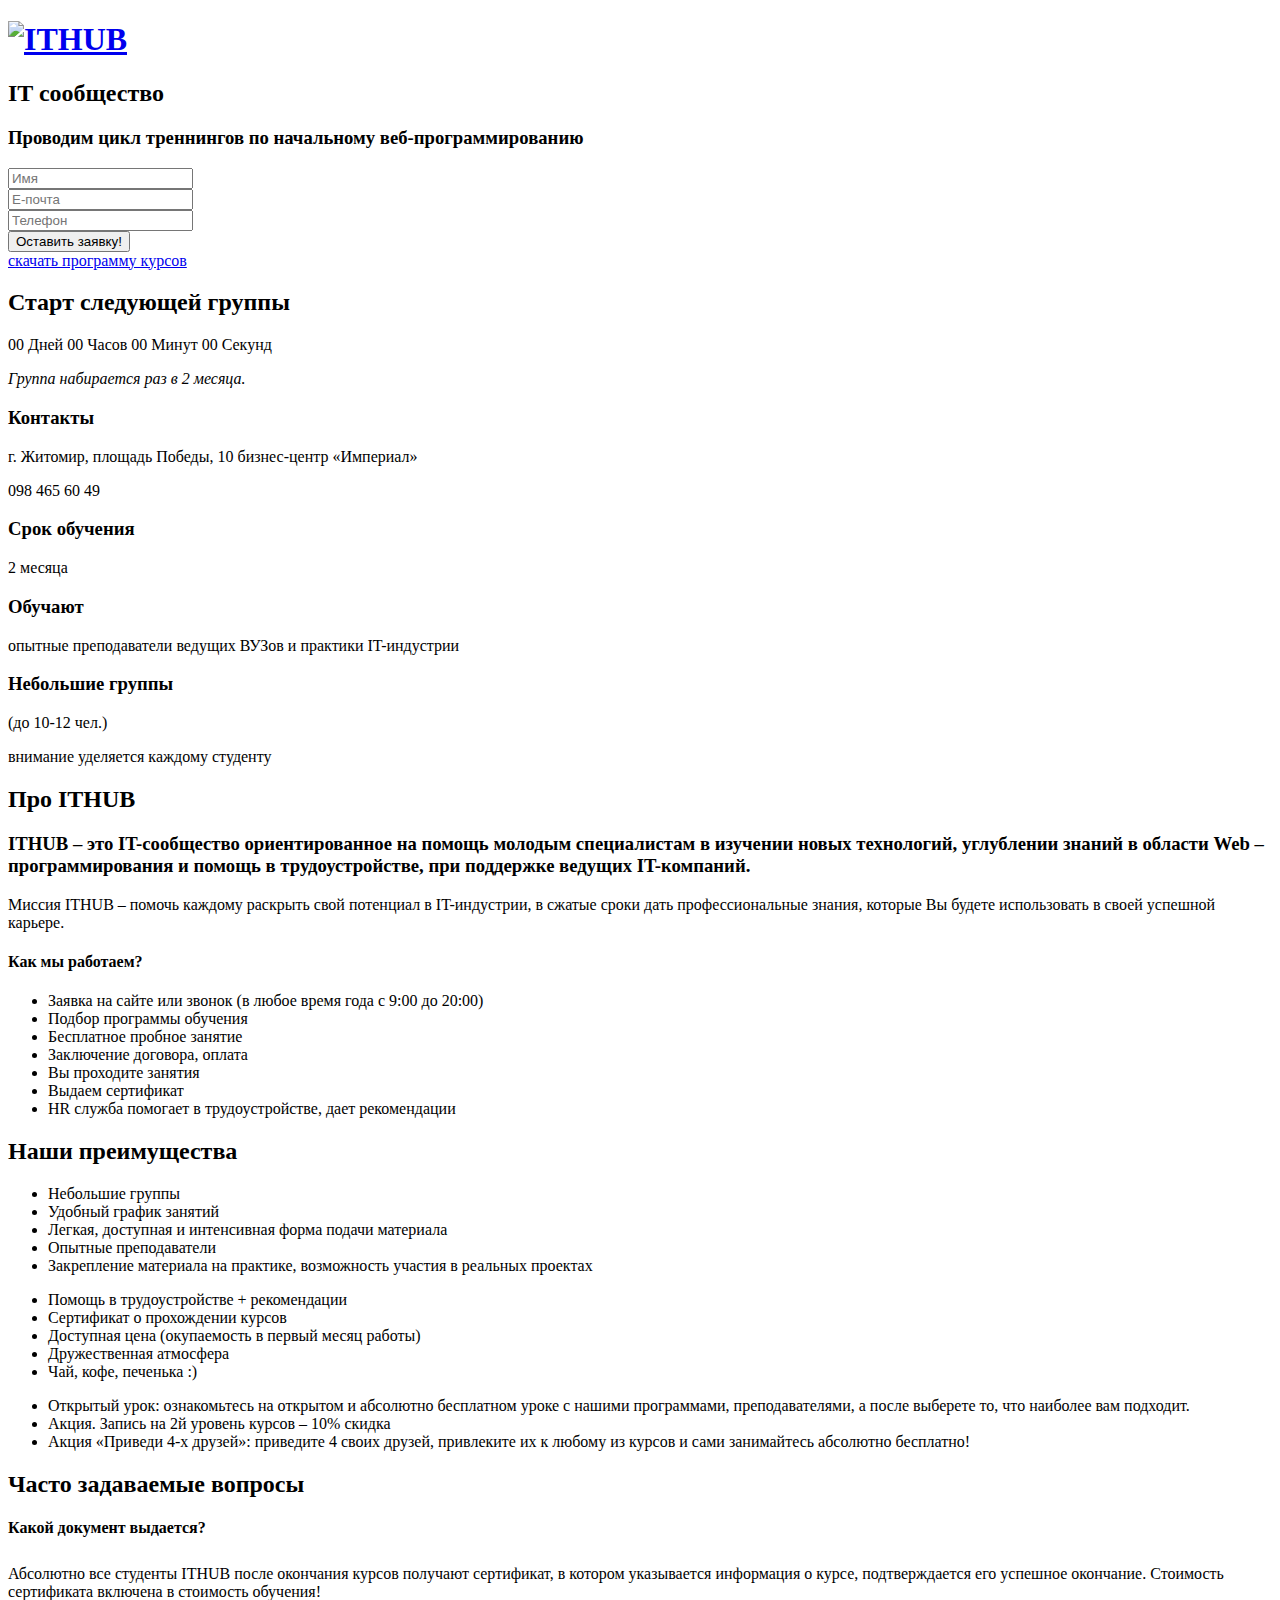
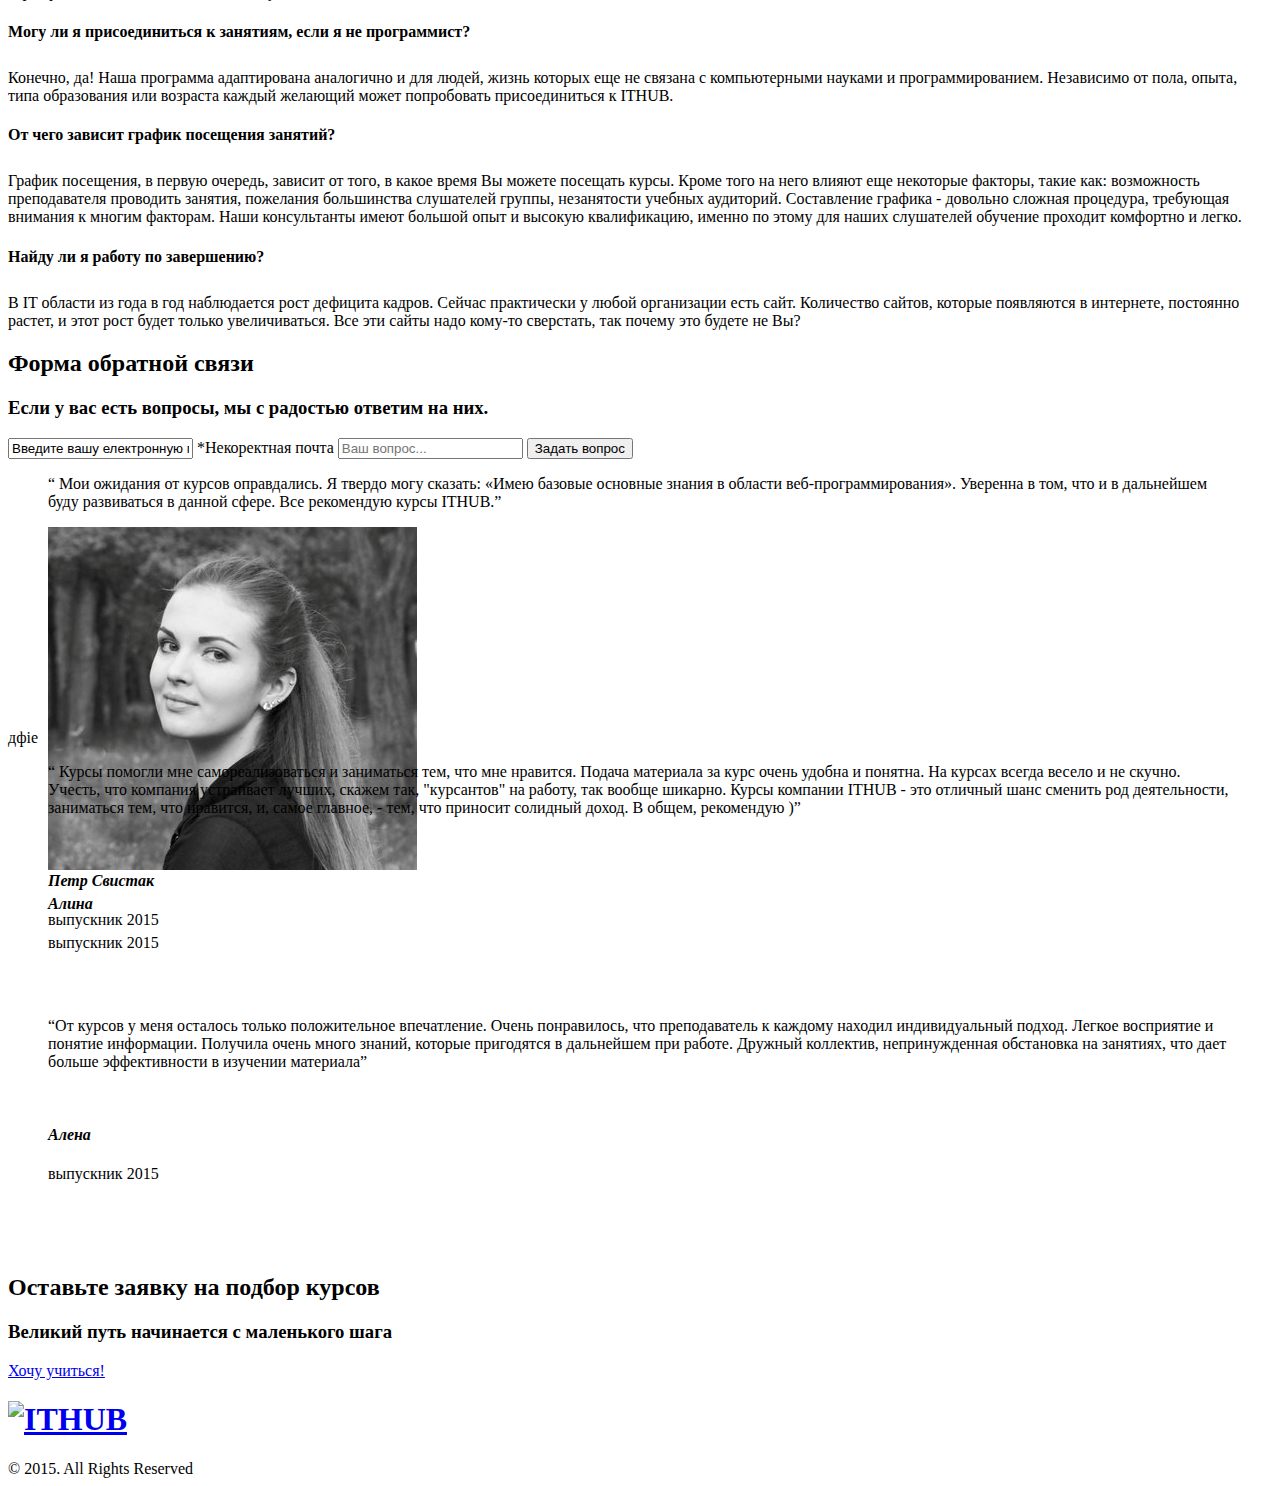
==== index.html @ c9bc4b42 "last commits" ====
<!DOCTYPE html>
<html lang="en" class=" desktop landscape">
    <head>
        <meta http-equiv="Content-Type" content="text/html; charset=UTF-8">
        <title>ITHUB - обучение</title>
        <meta charset="utf-8">
        <meta name="format-detection" content="telephone=no">
        <script type="text/javascript" async="" src="./js/ga.js"></script>
        <script async="" src="./js/cloudflare.min.js"></script>
        <script type="text/javascript">
//            <![CDATA[
try{if (!window.CloudFlare) {var CloudFlare=[{verbose:0,p:0,byc:0,owlid:"cf",bag2:1,mirage2:0,oracle:0,paths:{cloudflare:"/cdn-cgi/nexp/dok3v=1613a3a185/"},atok:"493f2786c7420dacbce2e116d4cfeb8b",petok:"fbe2e1261313919118ad074c9ed2ae04720bd053-1435912687-86400",zone:"template-help.com",rocket:"0",apps:{"abetterbrowser":{"ie":"7"},"ga_key":{"ua":"UA-7078796-5","ga_bs":"2"}}}];!function(a,b){a=document.createElement("script"),b=document.getElementsByTagName("script")[0],a.async=!0,a.src="//ajax.cloudflare.com/cdn-cgi/nexp/dok3v=7e13c32551/cloudflare.min.js",b.parentNode.insertBefore(a,b)}()}}catch(e){};
//]]>
        </script>
        <link rel="shortcut icon" href="imgs/favicon.ico"/>

        <link rel="stylesheet" href='css/grid.css'>
        <link rel="stylesheet" href='css/style.css'>
        <link rel="stylesheet" href='css/booking.css'>


        <script src="./js/jquery.js"></script>
        <style type="text/css">.cf-hidden { display: none; } .cf-invisible { visibility: hidden; }</style>
        <script src="./js/jquery-migrate-1.2.1.js"></script>
        <!--[if lt IE 9]>
            <html class="lt-ie9">
                <div style=' clear: both; text-align:center; position: relative;'>
                    <a href="http://windows.microsoft.com/en-US/internet-explorer/..">
                        <img src="images/ie8-panel/warning_bar_0000_us.jpg" border="0" height="42" width="820"
alt="You are using an outdated browser. For a faster, safer browsing experience, upgrade for free today."/>
                    </a>
                </div>
                <script src="js/html5shiv.js"></script>
                <![endif]-->
        <script src="./js/device.min.js"></script>
        <script type="text/javascript">
/*
        <![CDATA[ */
var _gaq = _gaq || [];
_gaq.push(['_setAccount', 'UA-7078796-5']);
_gaq.push(['_trackPageview']);

(function() {
var ga = document.createElement('script'); ga.type = 'text/javascript'; ga.async = true;
ga.src = ('https:' == document.location.protocol ? 'https://ssl' : 'http://www') + '.google-analytics.com/ga.js';
var s = document.getElementsByTagName('script')[0]; s.parentNode.insertBefore(ga, s);
})();

(function(b){(function(a){"__CF"in b&&"DJS"in b.__CF?b.__CF.DJS.push(a):"addEventListener"in b?b.addEventListener("load",a,!1):b.attachEvent("onload",a)})(function(){"FB"in b&&"Event"in FB&&"subscribe"in FB.Event&&(FB.Event.subscribe("edge.create",function(a){_gaq.push(["_trackSocial","facebook","like",a])}),FB.Event.subscribe("edge.remove",function(a){_gaq.push(["_trackSocial","facebook","unlike",a])}),FB.Event.subscribe("message.send",function(a){_gaq.push(["_trackSocial","facebook","send",a])}));"twttr"in b&&"events"in twttr&&"bind"in twttr.events&&twttr.events.bind("tweet",function(a){if(a){var b;if(a.target&&a.target.nodeName=="IFRAME")a:{if(a=a.target.src){a=a.split("#")[0].match(/[^?=&]+=([^&]*)?/g);b=0;for(var c;c=a[b];++b)if(c.indexOf("url")===0){b=unescape(c.split("=")[1]);break a}}b=void 0}_gaq.push(["_trackSocial","twitter","tweet",b])}})})})(window);
/* ]]> */

</script>






</head>
<body style="">

<script type="text/javascript">
    $(function() {
        $("#phone").mask("+38 (099)999-99-99");
    });
</script>
<div class="page">
    <header>
        <div class="container vide_content">
            <div class="brand">
                <h1 class="brand_name">
                <!-- vadim -->
            	    <a href="#"><img src="/imgs/logo.png" alt="ITHUB"></a>
                </h1>
                <!-- <p class="brand_slogan">Landing Page</p> -->
            </div>
            <h2>IT сообщество</h2>
            <h3>Проводим цикл треннингов по начальному веб-программированию</h3>

            <div class="row">
                <div class="grid_4 preffix_8 bg-image1">
                    <form id="bookingForm" class="booking-form" method="post">
                        <div class="controlHolder">
                            <div class="tmInput">
                                <input name="name" placeholder="Имя"  type="text" id="name" required="required">
                            </div>
                        </div>
                        <div class="controlHolder">
                            <div class="tmInput">
                                <input name="email" placeholder="Е-почта" type="email" id="email" required="required">
                            </div>
                        </div>
                        <div class="controlHolder">
                            <div class="tmInput">
                                <input name="phone" placeholder="Телефон" type="tel" id="phone" required="required">
                            </div>
                        </div>
                        <div class="booking-form_controls">
                            <button type="submit">Оставить заявку!</button>
                        </div>
                        <div class="success-message" style="display: none">Сообщение было успешно отправленно!</div>
                    </form>
                </div>
            </div>
        </div>
    </header>

    <main>
      <div class="fixed-download">
        <a href="files/programmaITHUB.pdf" download>скачать программу курсов</a>
      </div>
        <section class="well bg-primary">
            <div class="container center  center">
                <h2>Старт следующей группы</h2>
                <!--ЕСЛИ НУЖНО ИЗМЕНИТЬ ВРЕМЯ ЛЕЗЕМ В script.js в самом низу есть плагин и его вызов-->
                <div class="countdown secondary is-countdown">
                    <span class="countdown-row countdown-show4">
                        <span class="countdown-section">
                            <span class="days countdown-amount">00</span>
                            <span class="timeRefDays countdown-period">Дней</span>
                        </span>
                        <span class="countdown-section">
                            <span class="hours countdown-amount">00</span>
                            <span class="timeRefHours countdown-period">Часов</span>
                        </span>
                        <span class="countdown-section">
                            <span class="minutes countdown-amount">00</span>
                            <span class="timeRefMinutes countdown-period">Минут</span>
                        </span>
                        <span class="countdown-section">
                            <span class="seconds countdown-amount">00</span>
                            <span class="timeRefSeconds countdown-period">Секунд</span>
                        </span>
                    </span>
                </div>
                <!--ЕСЛИ НУЖНО ИЗМЕНИТЬ ВРЕМЯ ЛЕЗЕМ В script.js в самом низу есть плагин и его вызов-->
                <p>
                    <em>Группа набирается раз в 2 месяца.</em>
                </p>
            </div>
        </section>
        <section class="well2">
            <div class="container center">
                <div class="row">
                    <div class="grid_3">
                        <div class="flaticon-map103"></div>
                        <h3>Контакты</h3>
                        <p>г. Житомир, площадь Победы, 10 бизнес-центр «Империал»</p>
                        <p>098 465 60 49</p>
                    </div>
                    <div class="grid_3">
                        <div class="flaticon-connection21"></div>
                        <h3>Срок обучения</h3>
                        <p>2 месяца</p>
                    </div>
                    <div class="grid_3">
                        <div class="flaticon-voice32"></div>
                        <h3>Обучают</h3>
                        <p>опытные преподаватели ведущих ВУЗов и практики IT-индустрии</p>
                    </div>
                    <div class="grid_3">
                        <div class="flaticon-users25"></div>
                        <h3>Небольшие группы</h3>
                        <p>(до 10-12 чел.)</p>
                        <p>внимание уделяется каждому студенту</p>
                    </div>
                </div>
            </div>
        </section>
        <section class="bg-darken">
            <div class="container well well__ins1 bg-image2">
                <h2 class="center">Про ITHUB</h2>
                <div class="row">
                    <div class="grid_6 preffix_6">
                        <h3 class="primary wow fadeInRight animated" data-wow-delay="0.2s" style="visibility: visible; animation-delay: 0.2s; -webkit-animation-delay: 0.2s; animation-name: fadeInRight; -webkit-animation-name: fadeInRight;">
                            ITHUB – это IT-сообщество ориентированное  на помощь молодым специалистам в изучении новых технологий, углублении знаний в области Web –программирования и помощь в трудоустройстве, при поддержке ведущих IT-компаний.
                        </h3>
                        <p class="wow fadeInRight animated" data-wow-delay="0.4s" style="visibility: visible; animation-delay: 0.4s; -webkit-animation-delay: 0.4s; animation-name: fadeInRight; -webkit-animation-name: fadeInRight;">
Миссия ITHUB – помочь каждому раскрыть свой потенциал в  IT-индустрии, в сжатые сроки дать профессиональные знания, которые Вы будете использовать в своей успешной карьере.                      </p>
                        <h4 class="primary wow fadeInRight animated" data-wow-delay="0.6s" style="visibility: visible; animation-delay: 0.6s; -webkit-animation-delay: 0.6s; animation-name: fadeInRight; -webkit-animation-name: fadeInRight;">Как мы работаем?</h4>
                        <ul class="wow fadeInRight animated" data-wow-delay="0.6s" style="visibility: visible; animation-delay: 0.6s; -webkit-animation-delay: 0.6s; animation-name: fadeInRight; -webkit-animation-name: fadeInRight;">
                            <li>Заявка на сайте или звонок (в любое время года с 9:00 до 20:00)</li>
                            <li>Подбор программы обучения</li>
                            <li>Бесплатное пробное занятие</li>
                            <li>Заключение договора, оплата</li>
                            <li>Вы проходите занятия</li>
                            <li>Выдаем сертификат</li>
                            <li>HR служба помогает в трудоустройстве, дает рекомендации</li>
                        </ul>
                    </div>
                </div>
            </div>
        </section>
        <section class="well3">
            <div class="container">
                <h2 class="center">Наши преимущества</h2>
                <div class="row">
                    <div class="grid_4">
                        <ul class="marked-list">
                            <li>Небольшие группы</li>
                            <li>Удобный график занятий</li>
                            <li>Легкая, доступная и интенсивная форма подачи материала</li>
                            <li>Опытные преподаватели</li>
                            <li>Закрепление материала на практике, возможность участия в реальных проектах</li>

                        </ul>
                    </div>
                    <div class="grid_4">
                        <ul class="marked-list">
                            <li>Помощь в трудоустройстве + рекомендации</li>
                            <li>Сертификат о прохождении курсов</li>
                            <li>Доступная цена (окупаемость в первый месяц работы)</li>
                            <li>Дружественная атмосфера</li>
                            <li>Чай, кофе, печенька :)</li>
                        </ul>
                    </div>
                    <div class="grid_4">
                        <ul class="marked-list">
                            <li>Открытый урок: ознакомьтесь на открытом и абсолютно бесплатном уроке с нашими программами, преподавателями, а после выберете то, что наиболее вам подходит.</li>
                            <li>Акция. Запись на 2й уровень курсов – 10% скидка</li>
                            <li>Акция «Приведи 4-х друзей»: приведите 4 своих друзей, привлеките их к любому из курсов и сами занимайтесь абсолютно бесплатно!</li>
                        </ul>
                    </div>
                </div>
            </div>
        </section>
        <section class="well2 well2__ins1">
            <div class="container">
                <h2 class="center">Часто задаваемые вопросы</h2>
                <div class="row">
                    <div class="grid_6">
                        <div class="box">
                            <div class="box_aside">
                                <div class="flaticon-help19"></div>
                            </div>
                            <div class="box_cnt">
                                <h4 data-equal-group="2" style="height: 25px;">
                                    <div class="box_inner">Какой документ выдается?</div>
                                </h4>
                                <p>Абсолютно все студенты ITHUB после окончания курсов получают сертификат, в котором указывается информация о курсе, подтверждается его успешное окончание. Стоимость сертификата включена в стоимость обучения!</p>
                            </div>
                        </div>
                    </div>
                    <div class="grid_6">
                        <div class="box">
                            <div class="box_aside">
                                <div class="flaticon-help19"></div>
                            </div>
                            <div class="box_cnt">
                                <h4 data-equal-group="2" style="height: 25px;">
                                    <div class="box_inner">Могу ли я присоединиться к занятиям, если я не программист? </div>
                                </h4>
                                <p>Конечно, да! Наша программа адаптирована аналогично и для людей, жизнь которых еще не связана с компьютерными науками и программированием. Независимо от пола, опыта, типа образования или возраста каждый желающий может попробовать присоединиться к ITHUB.</p>
                            </div>
                        </div>
                    </div>
                </div>
                <div class="row">
                    <div class="grid_6">
                        <div class="box">
                            <div class="box_aside">
                                <div class="flaticon-help19"></div>
                            </div>
                            <div class="box_cnt">
                                <h4 data-equal-group="2" style="height: 25px;">
                                    <div class="box_inner">От чего зависит график посещения занятий?</div>
                                </h4>
                                <p>График посещения, в первую очередь, зависит от того, в какое время Вы можете посещать курсы. Кроме того на него влияют еще некоторые факторы, такие как: возможность преподавателя проводить занятия, пожелания большинства слушателей группы, незанятости учебных аудиторий. Составление графика - довольно сложная процедура, требующая внимания к многим факторам. Наши консультанты имеют большой опыт и высокую квалификацию, именно по этому для наших слушателей обучение проходит комфортно и легко.</p>
                            </div>
                        </div>
                    </div>
                    <div class="grid_6">
                        <div class="box">
                            <div class="box_aside">
                                <div class="flaticon-help19"></div>
                            </div>
                            <div class="box_cnt">
                                <h4 data-equal-group="2" style="height: 25px;">
                                    <div class="box_inner">Найду ли я работу по завершению? </div>
                                </h4>
                                <p>В IT области из года в год наблюдается рост дефицита кадров. Сейчас  практически у любой организации есть  сайт. Количество сайтов, которые появляются в интернете, постоянно растет, и этот рост будет только увеличиваться. Все эти сайты надо кому-то сверстать, так почему это будете не Вы?</p>
                            </div>
                        </div>
                    </div>
                </div>
            </div>
            <section class="parallax parallax1" style="background-position: 50% -172px;">
                <div class="container center">
                    <h2 class="primary">Форма обратной связи</h2>
                    <h3>Если у вас есть вопросы, мы с радостью ответим на них.</h3>
                    <form id="subscribe-form" class="subscribe-form" method="POST">
                        <label class="email">
                            <input type="email" name='email' required="required" value="Введите вашу електронную почту">
                            <span class="error">*Некоректная почта</span>
                            <span class="success" style="display: none;">Ваш вопрос был успешно выслан!</span>
                        </label>
                        <input placeholder="Ваш вопрос..." name="message" id="message" required="required" ></input>
                        <button class='btn2' type="submit">Задать вопрос</button>
                        <!--<a class="btn2" data-type="submit" href="http://livedemo00.template-help.com/landing_53645/#">Задать вопрос</a>-->
                    </form>
                </div>
            </section>
            <div class="container">
                <div class="row">
                    <div class="grid_4">
                        <blockquote data-equal-group="1" style="height: 238px;">
                            <div class="box_inner">
                                <p>
                                    <q> Мои ожидания от курсов оправдались. Я твердо могу сказать: «Имею базовые основные знания в области веб-программирования». Уверенна в том, что и в дальнейшем буду развиваться в данной сфере. Все рекомендую курсы ITHUB.</q>
                                </p>
                                <div class="box">
                                    <div class="box_aside">
                                        <img src="./imgs/ask3.png" alt="">
                                    </div>
                                    <div class="box_cnt">
                                        <h4>
                                            <cite>Алина</cite>
                                        </h4>
                                        <p>выпускник 2015</p>
                                    </div>
                                </div>
                            </div>
                        </blockquote>дфіе
                    </div>
                    <div class="grid_4">
                        <blockquote data-equal-group="1" style="height: 238px;">
                            <div class="box_inner">
                                <p>
                                    <q> Курсы помогли мне самореализоваться и заниматься тем, что мне нравится. Подача материала за курс очень удобна и понятна. На курсах всегда весело и не скучно. Учесть, что компания устраивает лучших, скажем так, "курсантов" на работу, так вообще шикарно. Курсы компании ITHUB - это отличный шанс сменить род деятельности, заниматься тем, что нравится, и, самое главное, - тем, что приносит солидный доход. В общем, рекомендую )</q>
                                </p>
                                <div class="box">
                                    <div class="box_aside">
                                        <img src="./imgs/ask2.png" alt="">
                                    </div>
                                    <div class="box_cnt">
                                        <h4>
                                            <cite>Петр Свистак</cite>
                                        </h4>
                                        <p>выпускник 2015</p>
                                    </div>
                                </div>
                            </div>
                        </blockquote>
                    </div>
                    <div class="grid_4">
                        <blockquote data-equal-group="1" style="height: 238px;">
                            <div class="box_inner">
                                <p>
                                    <q>От курсов у меня осталось только положительное впечатление. Очень понравилось, что преподаватель к каждому находил индивидуальный подход. Легкое восприятие и понятие информации. Получила очень много знаний, которые пригодятся в дальнейшем при работе. Дружный коллектив, непринужденная обстановка на занятиях, что дает больше эффективности в изучении материала</q>
                                </p>
                                <div class="box">
                                    <div class="box_aside">
                                        <img src="./imgs/ask1.png" alt="">
                                    </div>
                                    <div class="box_cnt">
                                        <h4>
                                            <cite>Алена</cite>
                                        </h4>
                                        <p>выпускник 2015</p>
                                    </div>
                                </div>
                            </div>
                        </blockquote>
                    </div>
                </div>
            </div>
        </section>
    </main>
    <footer>
        <div class="container wow fadeInUp animated" data-wow-delay="0.2s" style="visibility: visible; animation-delay: 0.2s; -webkit-animation-delay: 0.2s; animation-name: fadeInUp; -webkit-animation-name: fadeInUp;">
            <h2>Оставьте заявку на подбор курсов</h2>
            <h3 class="primary">Великий путь начинается с маленького шага</h3>
            <a class="btn" id="wantLearn" href="#bookingForm">Хочу учиться!</a>
        </div>
        <div class="container">
            <div class="brand">
                <h1 class="brand_name">
                    <a href="#"><img src="./imgs/logo.png" alt="ITHUB"></a>
                </h1>
            </div>
            <div class="copyright">©
                <span id="copyright-year">2015</span>. All Rights Reserved
                                    </div>
        </div>
    </footer>
</div>

<script type="text/javascript" src="./js/sForm.js"></script>

<script type="text/javascript" src="./js/script.js"></script>
<script type="text/javascript" src="./js/wow.js"></script>

<script type="text/javascript">/* CloudFlare analytics upgrade */</script>

<script src="./js/digitalBush-jquery.maskedinput/dist/jquery.maskedinput.min.js" type="text/javascript"></script>
                        </body>
                    </html>
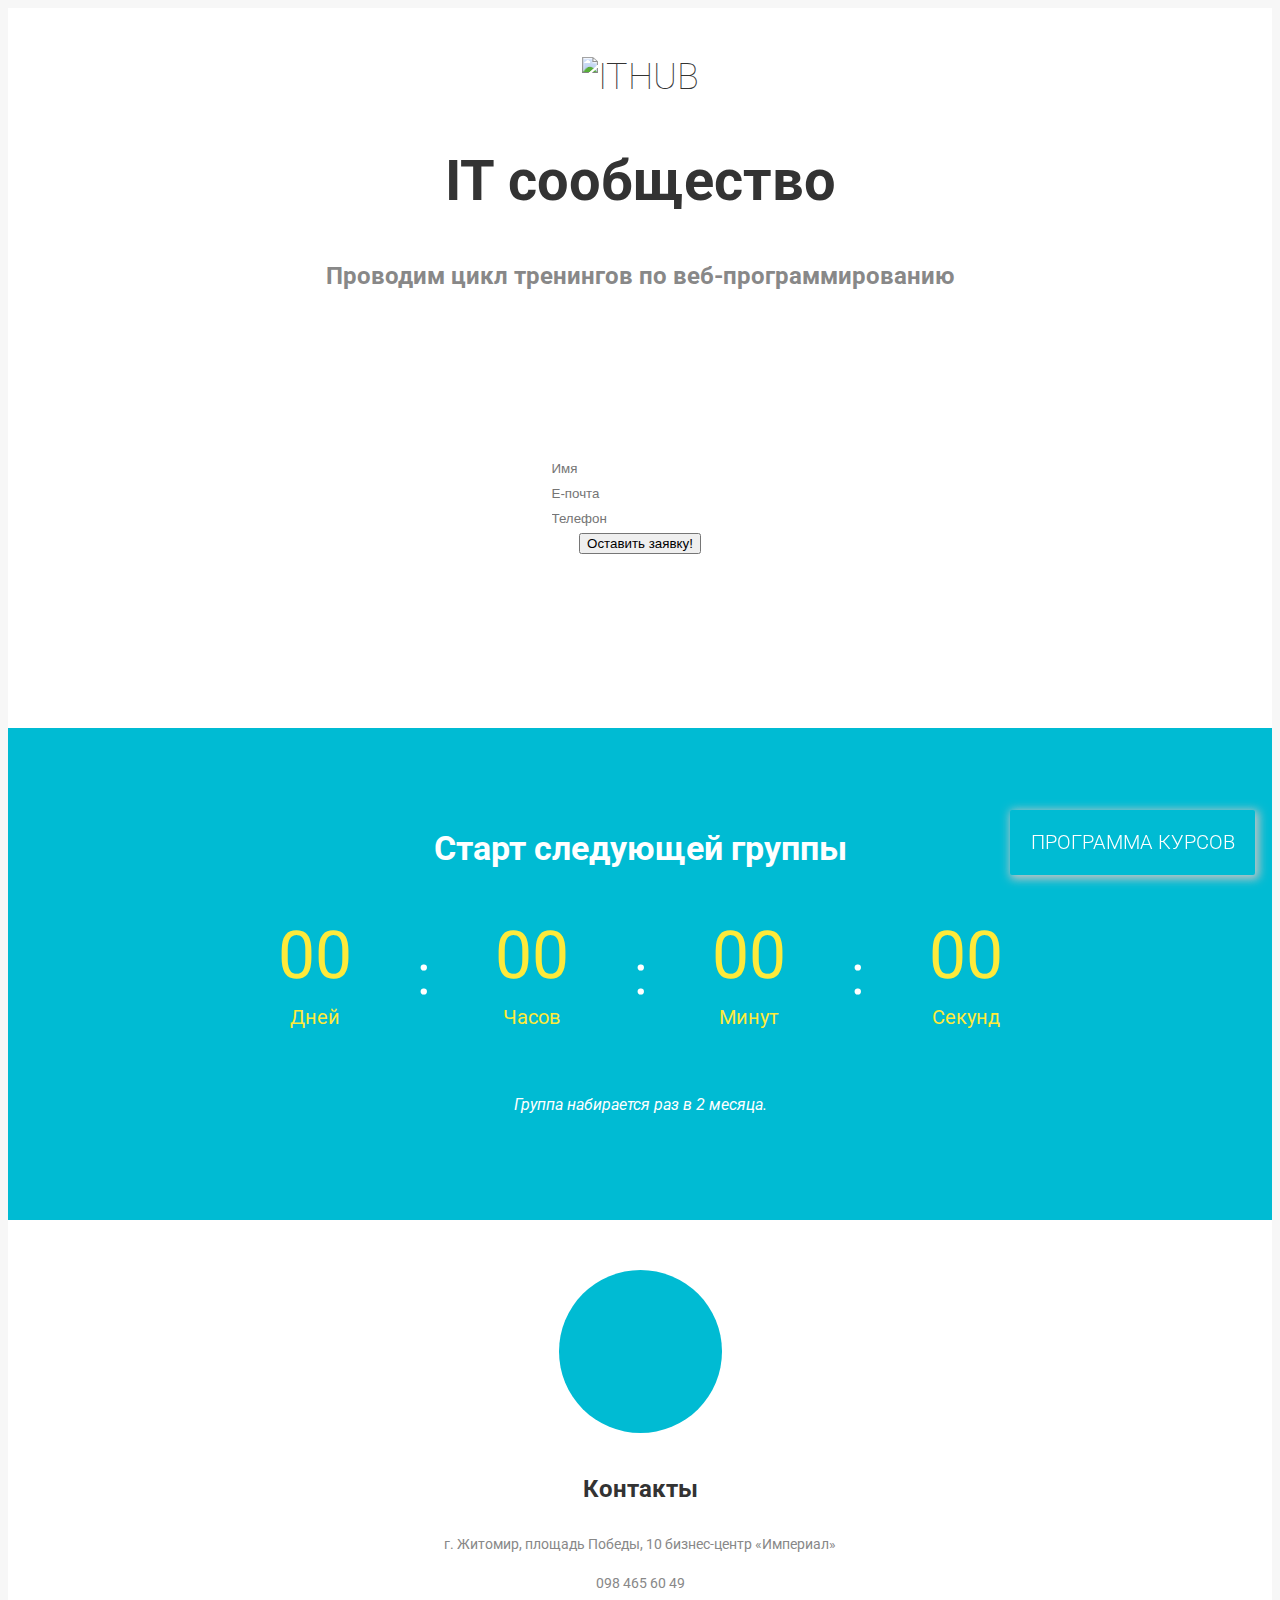
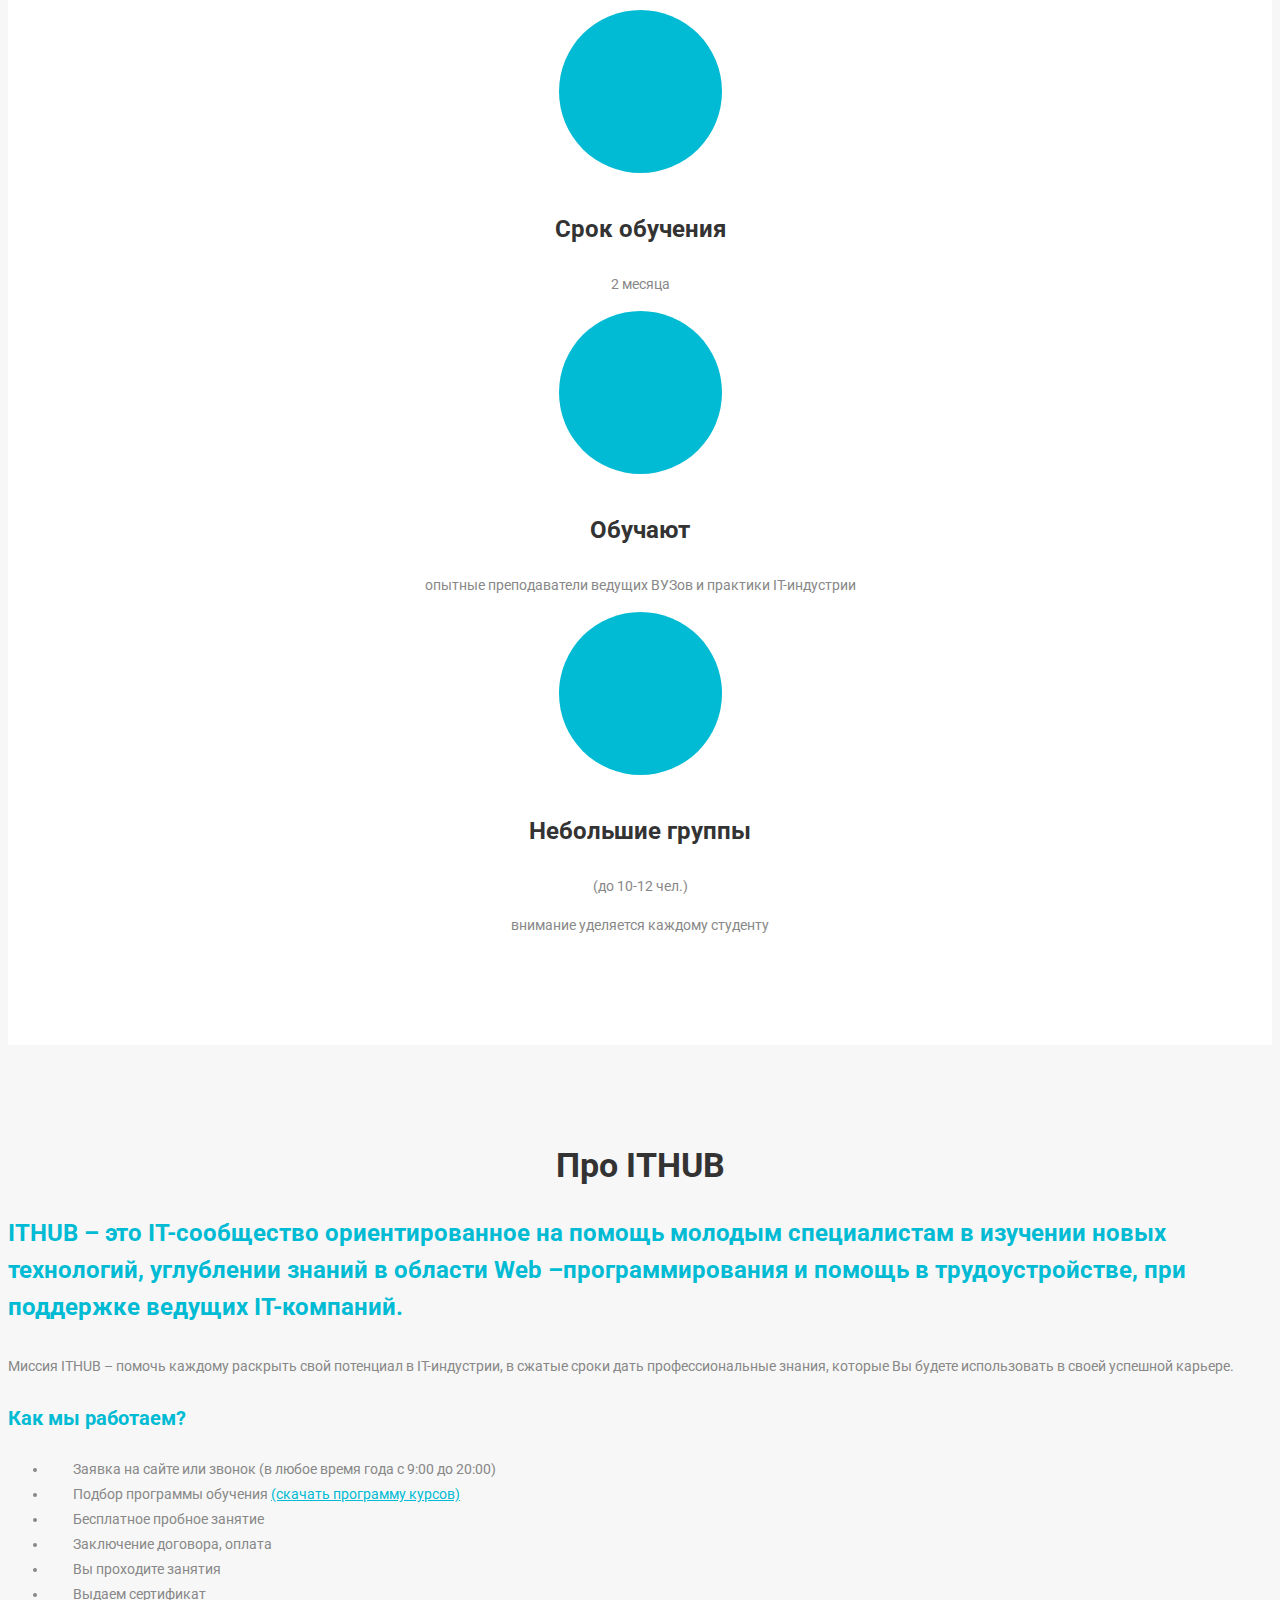
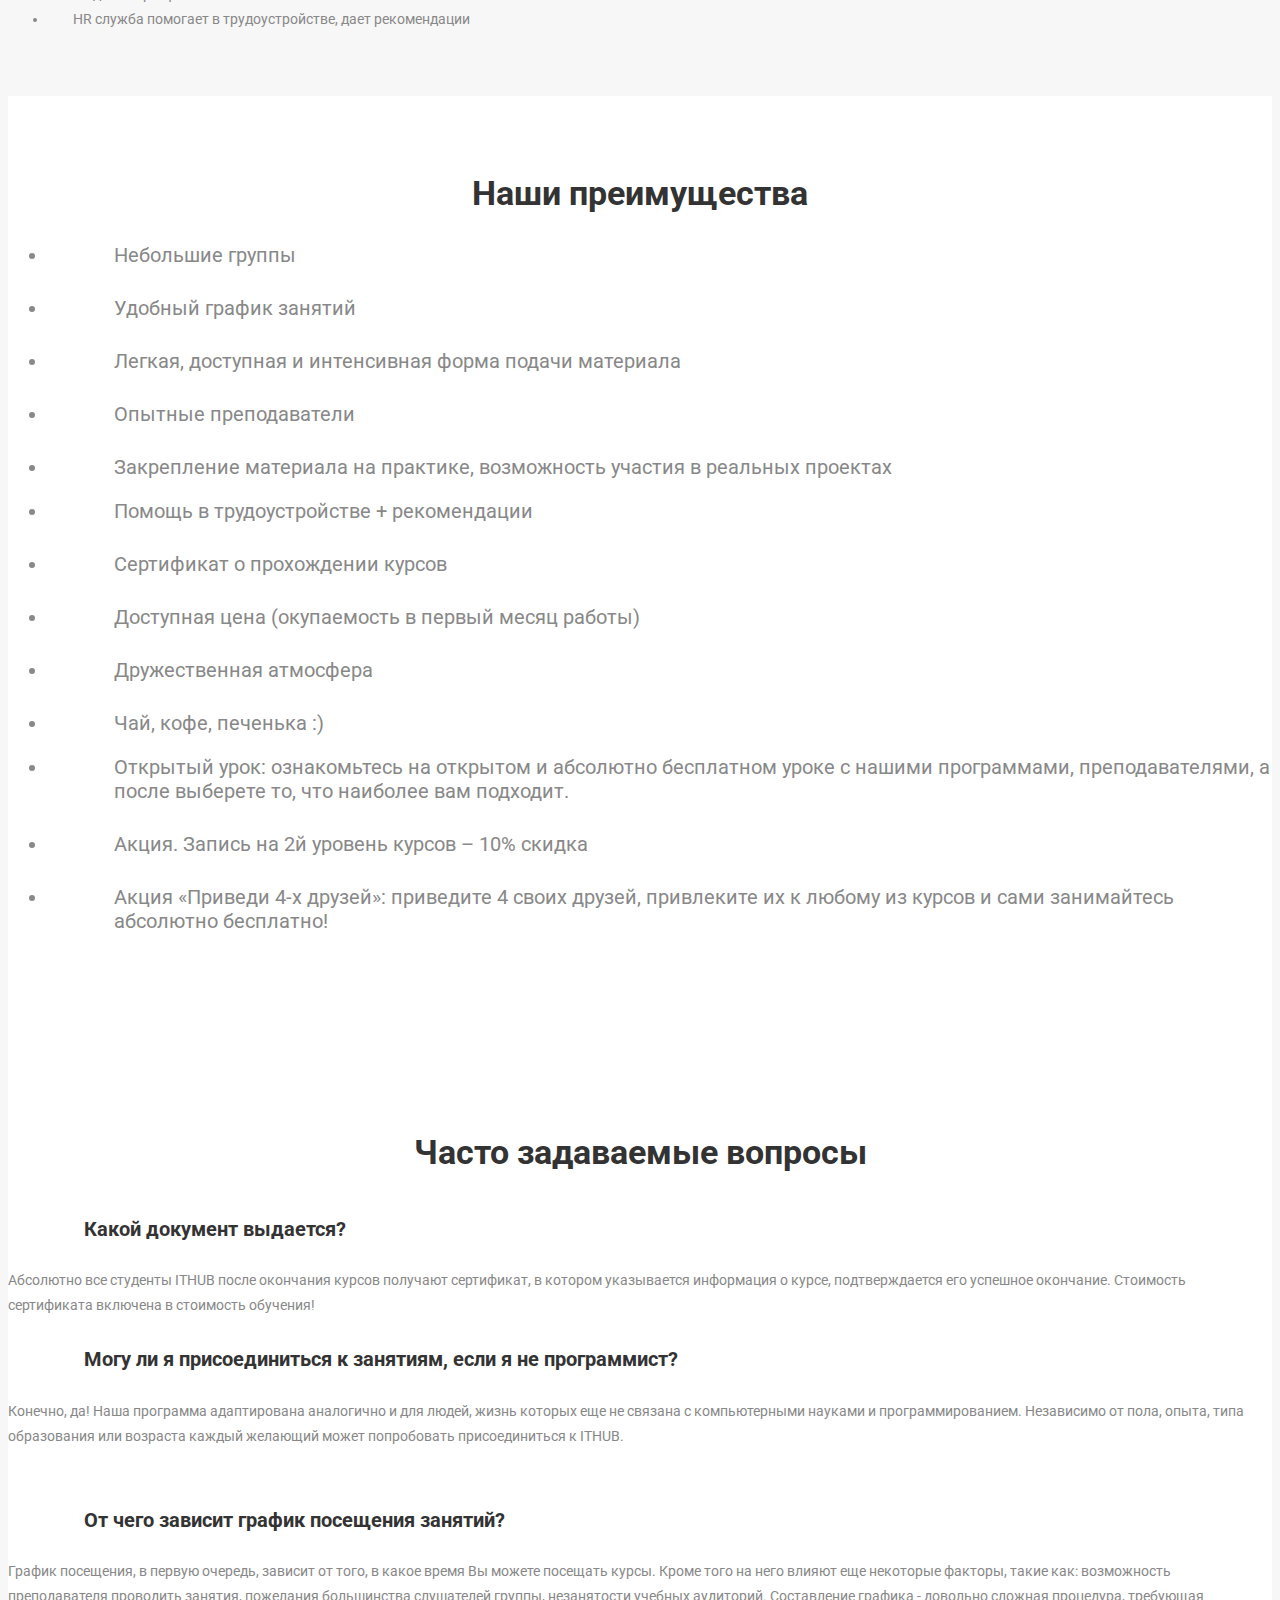
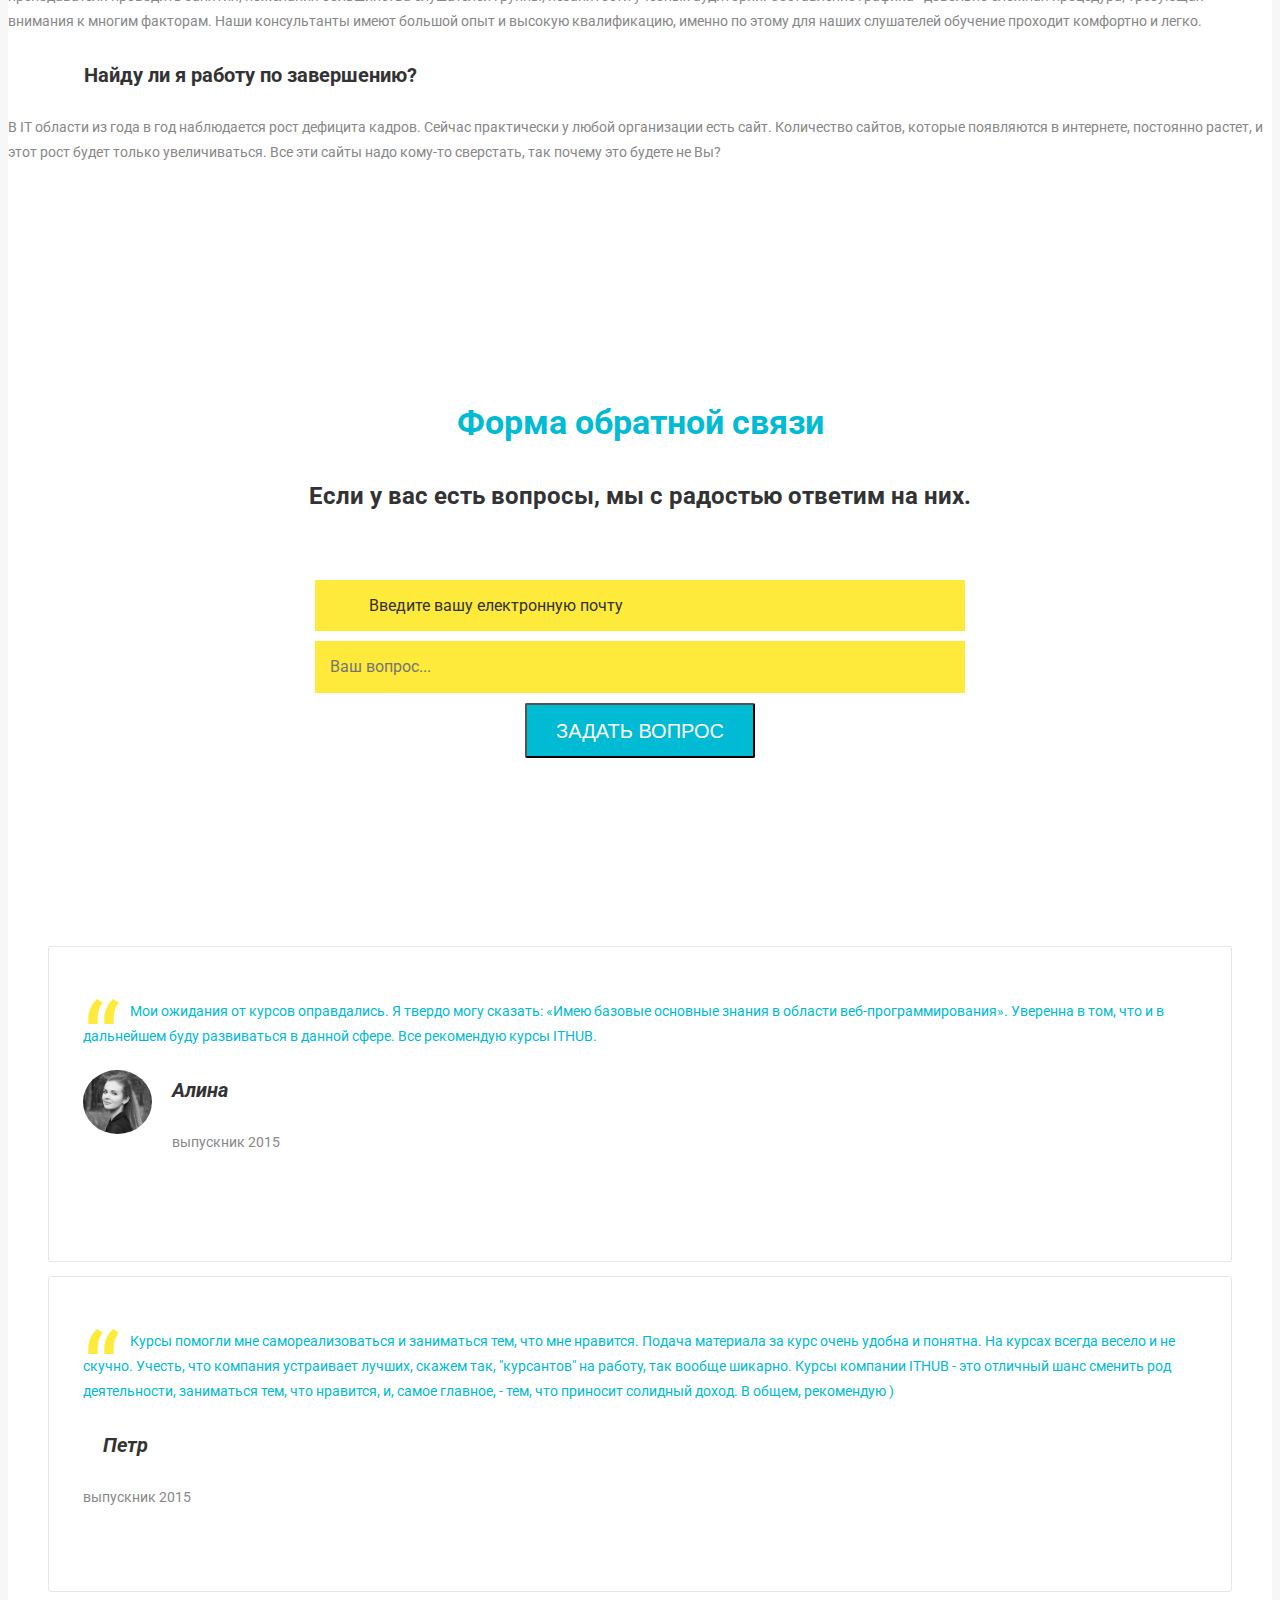
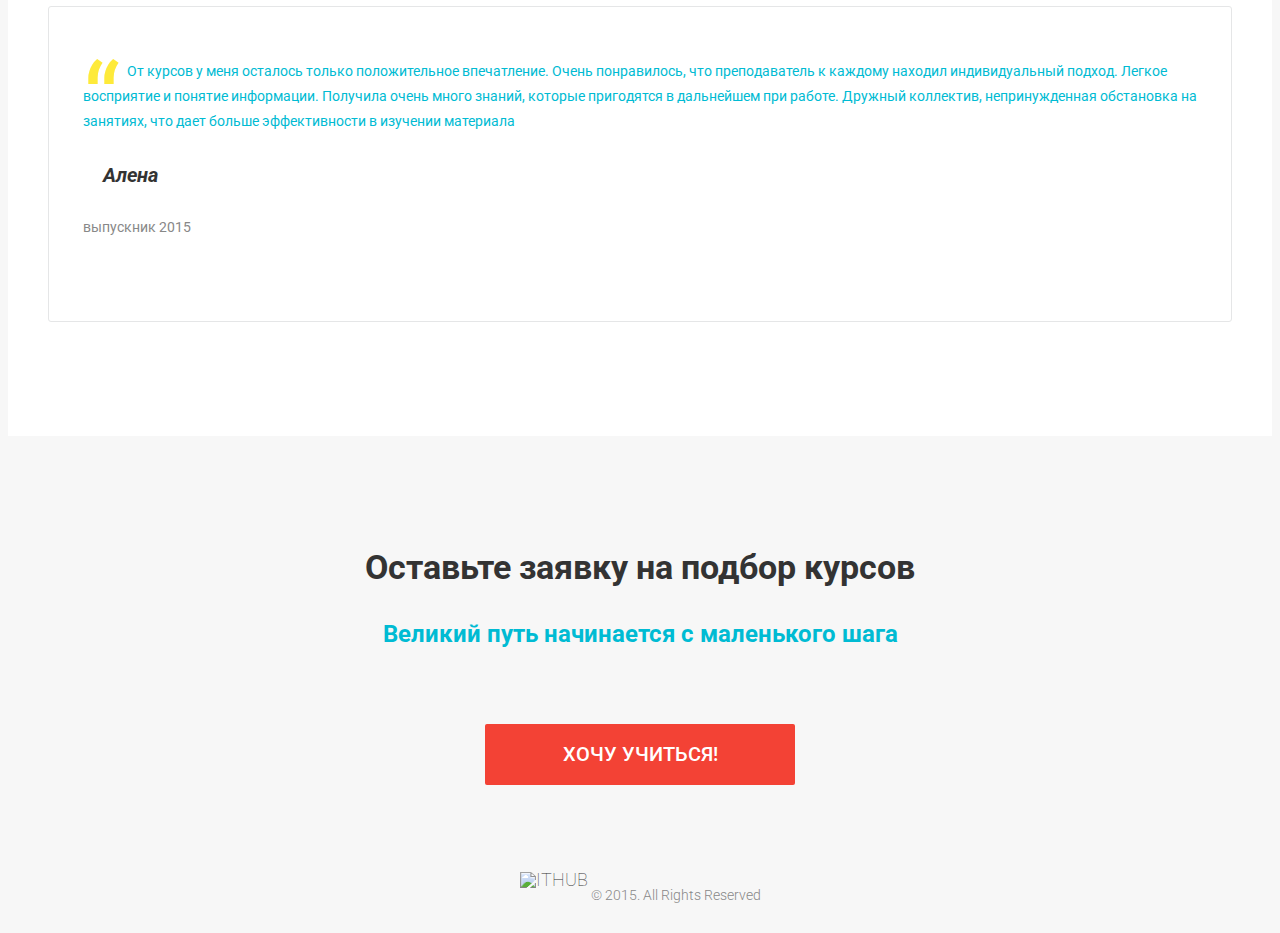
==== commit 342c5172: "buttons, and some fixes" ====
--- a/index.html
+++ b/index.html
@@ -75,7 +75,7 @@
                 <!-- <p class="brand_slogan">Landing Page</p> -->
             </div>
             <h2>IT сообщество</h2>
-            <h3>Проводим цикл треннингов по начальному веб-программированию</h3>
+            <h3>Проводим цикл тренингов по веб-программированию</h3>
 
             <div class="row">
                 <div class="grid_4 preffix_8 bg-image1">
@@ -106,9 +106,12 @@
     </header>
 
     <main>
-      <div class="fixed-download">
-        <a href="files/programmaITHUB.pdf" download>скачать программу курсов</a>
-      </div>
+        <div class="fixed-download">
+         <a id="wantLearnFixed" href="#bookingForm">записаться!</a>
+       </div>
+       <div class="fixed-download">
+         <a href="files/programmaITHUB.pdf" target="_blank">программа курсов</a>
+       </div>
         <section class="well bg-primary">
             <div class="container center  center">
                 <h2>Старт следующей группы</h2>
@@ -180,7 +183,7 @@
                         <h4 class="primary wow fadeInRight animated" data-wow-delay="0.6s" style="visibility: visible; animation-delay: 0.6s; -webkit-animation-delay: 0.6s; animation-name: fadeInRight; -webkit-animation-name: fadeInRight;">Как мы работаем?</h4>
                         <ul class="wow fadeInRight animated" data-wow-delay="0.6s" style="visibility: visible; animation-delay: 0.6s; -webkit-animation-delay: 0.6s; animation-name: fadeInRight; -webkit-animation-name: fadeInRight;">
                             <li>Заявка на сайте или звонок (в любое время года с 9:00 до 20:00)</li>
-                            <li>Подбор программы обучения</li>
+                            <li>Подбор программы обучения <a href="files/programmaITHUB.pdf" target="_blank">(скачать программу курсов)</a></li>
                             <li>Бесплатное пробное занятие</li>
                             <li>Заключение договора, оплата</li>
                             <li>Вы проходите занятия</li>
@@ -320,7 +323,7 @@
                                     </div>
                                 </div>
                             </div>
-                        </blockquote>дфіе
+                        </blockquote>
                     </div>
                     <div class="grid_4">
                         <blockquote data-equal-group="1" style="height: 238px;">
@@ -334,7 +337,7 @@
                                     </div>
                                     <div class="box_cnt">
                                         <h4>
-                                            <cite>Петр Свистак</cite>
+                                            <cite>Петр</cite>
                                         </h4>
                                         <p>выпускник 2015</p>
                                     </div>
--- a/css/style.css
+++ b/css/style.css
@@ -0,0 +1,1312 @@
+@charset "UTF-8";
+@import url(animate.css);
+@import url(material-design.css);
+@import url(//maxcdn.bootstrapcdn.com/font-awesome/4.3.0/css/font-awesome.min.css);
+@import url(//fonts.googleapis.com/css?family=Roboto:400,100,300,700,500);
+/*========================================================
+                      Main Styles
+=========================================================*/
+body {
+  background: #f7f7f7;
+  color: #888888;
+  font: 400 14px/25px "Roboto", sans-serif;
+  -webkit-text-size-adjust: none;
+}
+
+img {
+  max-width: 100%;
+  height: auto;
+  width: 70%;
+}
+
+h1, h2, h3, h4, h5, h6 {
+  color: #333333;
+
+}
+
+h1 {
+  font-size: 36px;
+  line-height: 40px;
+}
+@media (max-width: 479px) {
+  h1 {
+    font-size: 28px;
+    line-height: 34px;
+    letter-spacing: 10px;
+  }
+}
+
+h2 {
+  font-size: 34px;
+  line-height: 40px;
+}
+@media (max-width: 767px) {
+  h2 {
+    font-size: 26px;
+    line-height: 30px;
+  }
+}
+
+h3 {
+  font-size: 24px;
+  line-height: 37px;
+}
+
+h4 {
+  font-size: 20px;
+}
+
+h5 {
+  font-size: 17px;
+}
+
+h6 {
+  font-size: 16px;
+}
+
+hr {
+  max-width: 106px;
+  height: 3px;
+  margin: 0;
+  padding: 0;
+  border: none;
+  background: #00bbd3;
+}
+.grid_4 hr {
+  max-width: 60px;
+}
+.center hr, hr.center {
+  margin-left: auto;
+  margin-right: auto;
+}
+
+p a:hover, .copyright a:hover {
+  text-decoration: underline;
+}
+p em, .copyright em {
+  font-size: 16px;
+  line-height: 30px;
+}
+
+time {
+  display: block;
+}
+
+a {
+  font: inherit;
+  color: inherit;
+  text-decoration: none;
+  -moz-transition: 0.3s all ease;
+  -o-transition: 0.3s all ease;
+  -webkit-transition: 0.3s all ease;
+  transition: 0.3s all ease;
+}
+a:active {
+  background: transparent;
+}
+a:focus {
+  outline: none;
+}
+
+a[href^="tel:"] {
+  color: inherit;
+  text-decoration: none;
+}
+
+strong {
+  font-weight: 700;
+}
+
+.fa {
+  line-height: inherit;
+}
+
+[class*='fa-']:before {
+  font-family: "FontAwesome";
+}
+
+.center {
+  text-align: center;
+}
+
+.right {
+  text-align: right;
+}
+
+.mg-add {
+  margin-top: 19px;
+}
+
+.oh {
+  overflow: hidden;
+}
+
+.page {
+  overflow: hidden;
+  min-height: 500px;
+}
+.lt-ie9 .page {
+  min-width: 1200px;
+}
+
+.primary {
+  color: #00bbd3;
+}
+
+.secondary {
+  color: #feea3a;
+}
+
+.secondary2 {
+  color: #f34235;
+}
+
+.secondary3 {
+  color: #333333;
+}
+
+/*========================================================
+                      Main Layout
+==========================================================*/
+* + h2 {
+  margin-top: 54px;
+}
+
+* + h3 {
+  margin-top: 30px;
+/*  word-break: break-all;*/
+}
+
+* + h5 {
+  margin-top: 12px;
+}
+
+* + hr {
+  margin-top: 28px;
+}
+
+* + p {
+  margin-top: 14px;
+}
+
+* + .booking-form {
+  margin-top: 61px;
+}
+
+* + .countdown {
+  margin-top: 53px;
+}
+
+* + .flex-list {
+  margin-top: 26px;
+}
+
+* + .subscribe-form {
+  margin-top: 41px;
+}
+
+* + .row {
+  margin-top: 30px;
+}
+
+* + .off1 {
+  margin-top: 96px;
+}
+
+* + .btn {
+  margin-top: 47px;
+}
+
+* + .owl-carousel {
+  margin-top: 49px;
+}
+
+hr + * {
+  margin-top: 32px;
+}
+
+.countdown + * {
+  margin-top: 58px;
+}
+
+h2 + h3 {
+  margin-top: 19px;
+}
+
+h4 + p {
+  margin-top: 22px;
+}
+
+img + p {
+  margin-top: 42px;
+}
+
+p + h3 {
+  margin-top: 22px;
+}
+
+.container + .container {
+  margin-top: 114px;
+}
+
+.btn + .btn {
+  margin-left: 20px;
+}
+
+.btn:first-child + .btn {
+  margin-top: 0;
+}
+
+.box + .box {
+  margin-top: 38px;
+}
+
+/*=======================================================
+                       Components
+=========================================================*/
+/*==================     Brand     ======================*/
+img + .brand_name {
+  margin-top: 5px;
+  margin-left: 23px;
+}
+.brand_name {
+  font-weight: 100;
+  overflow: hidden;
+}
+.brand_slogan {
+  font-size: 10px;
+  line-height: 20px;
+  text-transform: uppercase;
+  font-weight: 300;
+  letter-spacing: 8px;
+}
+.brand_name + .brand_slogan {
+  margin-top: 1px;
+}
+
+/*==================     Icons     ======================*/
+.flaticon-map103, .flaticon-connection21, .flaticon-voice32, .flaticon-users25 {
+  display: inline-block;
+  width: 163px;
+  height: 163px;
+  line-height: 163px;
+  text-align: center;
+  font-size: 76px;
+  border-radius: 50%;
+  -moz-border-radius: 50%;
+  -webkit-border-radius: 50%;
+  background: #00bbd3;
+  color: #FFF;
+  -moz-transition: 0.3s all ease;
+  -o-transition: 0.3s all ease;
+  -webkit-transition: 0.3s all ease;
+  transition: 0.3s all ease;
+}
+[class*='grid_']:hover .flaticon-map103, [class*='grid_']:hover .flaticon-connection21, [class*='grid_']:hover .flaticon-voice32, [class*='grid_']:hover .flaticon-users25 {
+  background: #feea3a;
+}
+
+.flaticon-help19 {
+  display: inline-block;
+  font-size: 56px;
+  width: 56px;
+  height: 56px;
+  line-height: 56px;
+  text-align: center;
+  color: #00bbd3;
+}
+
+/*==================    Buttons    ======================*/
+.btn {
+  display: inline-block;
+  padding: 18.5px 15px 18.5px 15px;
+  line-height: 24px;
+  color: #FFF;
+  background: #f34235;
+  font-weight: 500;
+  font-size: 20px;
+  border-radius: 2px;
+  -moz-border-radius: 2px;
+  -webkit-border-radius: 2px;
+  text-transform: uppercase;
+}
+.btn:hover {
+  background: #e71d0e;
+}
+@media (max-width: 479px) {
+  .btn {
+    font-size: 20px;
+  }
+}
+
+.btn2 {
+  display: inline-block;
+  padding: 13.5px 29px 13.5px 29px;
+  line-height: 24px;
+  color: #FFF;
+  background: #00bbd3;
+  font-weight: 500;
+  font-size: 20px;
+  text-transform: uppercase;
+  border-radius: 2px;
+  -moz-border-radius: 2px;
+  -webkit-border-radius: 2px;
+}
+.btn2:hover {
+  background: #f34235;
+}
+
+/*==================      Quote     ======================*/
+blockquote {
+  border: 1px solid #E5E6E7;
+  border-radius: 3px;
+  -moz-border-radius: 3px;
+  -webkit-border-radius: 3px;
+  padding: 38px 34px;
+}
+blockquote q {
+  position: relative;
+  font-size: 14px;
+  line-height: 10px;
+  color: #00bbd3;
+}
+blockquote q:before {
+  content: '';
+  display: inline-block;
+  width: 44px;
+}
+blockquote q:after {
+  content: '“';
+  position: absolute;
+  top: 0;
+  left: 0;
+  font-size: 104px;
+  line-height: 80px;
+  font-weight: 400;
+  color: #feea3a;
+}
+blockquote img {
+  border-radius: 50%;
+  -moz-border-radius: 50%;
+  -webkit-border-radius: 50%;
+}
+blockquote * + .box {
+  margin-top: 21px;
+}
+blockquote * + .box .box_cnt > *:first-child {
+  margin-top: 8px;
+}
+blockquote * + .box h4 + p {
+  margin-top: 2px;
+}
+@media (max-width: 1199px) {
+  blockquote {
+    padding: 28px 24px;
+  }
+}
+@media (max-width: 979px) {
+  blockquote .box {
+    text-align: center;
+  }
+  blockquote .box_aside {
+    float: none;
+    margin-right: 0;
+    margin-bottom: 20px;
+  }
+  blockquote q {
+    font-size: 14px;
+    line-height: 27px;
+  }
+  blockquote q:after {
+    top: -17px;
+    font-size: 74px;
+  }
+  blockquote q:before {
+    width: 34px;
+  }
+}
+
+/*==================    Flex List   ======================*/
+.flex-list {
+  display: table;
+  table-layout: fixed;
+  width: 100%;
+  padding-left: 120px;
+  padding-right: 120px;
+  -moz-box-sizing: border-box;
+  -webkit-box-sizing: border-box;
+  box-sizing: border-box;
+}
+.flex-list li {
+  display: table-cell;
+  text-align: center;
+}
+@media (max-width: 1199px) {
+  .flex-list {
+    padding-left: 0;
+    padding-right: 0;
+  }
+}
+@media (max-width: 767px) {
+  .flex-list {
+    display: block;
+  }
+  .flex-list li {
+    display: block;
+  }
+  .flex-list li + li {
+    margin-top: 30px;
+  }
+}
+
+/*==================  Marked List  ======================*/
+.marked-list {
+  font-size: 20px;
+  line-height: 24px;
+}
+.marked-list li {
+  position: relative;
+  padding-left: 66px;
+}
+.marked-list li:before {
+  content: '\e18e';
+  position: absolute;
+  left: 0;
+  top: 10%;
+  margin-top: 0px;
+/*
+  top: 50%;
+  margin-top: -10px;*/
+  font: 400 52px/8px 'material-design';
+  color: #00bbd3;
+  -moz-transition: 0.3s all ease;
+  -o-transition: 0.3s all ease;
+  -webkit-transition: 0.3s all ease;
+  transition: 0.3s all ease;
+}
+.marked-list li:hover:before {
+  color: #feea3a;
+}
+.marked-list li + li {
+  margin-top: 29px;
+}
+.marked-list a:hover {
+  color: #00bbd3;
+}
+
+/*==================     ToTop     ======================*/
+.toTop {
+  width: 50px;
+  height: 50px;
+  font-size: 30px;
+  line-height: 48px;
+  color: #fff;
+  background: #f34235;
+  border-radius: 50%;
+  -moz-border-radius: 50%;
+  -webkit-border-radius: 50%;
+  -webkit-box-shadow: 1px 1px 5px rgba(0, 0, 0, 0.25);
+  -moz-box-shadow: 1px 1px 5px rgba(0, 0, 0, 0.25);
+  box-shadow: 1px 1px 5px rgba(0, 0, 0, 0.25);
+  position: fixed;
+  right: 66px;
+  bottom: 180px;
+  display: none;
+  overflow: hidden;
+  text-align: center;
+  text-decoration: none;
+  z-index: 20;
+}
+.toTop:hover {
+  color: #fff;
+  background: #00bbd3;
+  text-decoration: none;
+}
+
+@media only screen and (max-width: 1399px) {
+  .toTop {
+    display: none !important;
+  }
+}
+/*==================   Parallax    ======================*/
+.parallax {
+  background-position: center 0;
+  background-repeat: no-repeat;
+}
+.mobile .parallax, .tablet .parallax {
+  background-position: 50% 0 !important;
+  -webkit-background-size: cover;
+     -moz-background-size: cover;
+       -o-background-size: cover;
+          background-size: cover;
+}
+
+.parallax1 {
+  background-color: #FFF;
+  background-image: url(../imgs/page-1_img03.jpg);
+  padding: 175px 0px 168px;
+}
+.parallax1 * + hr {
+  margin-top: 38px;
+}
+.parallax1 h2 + h3 {
+  margin-top: 36px;
+}
+@media (max-width: 479px) {
+  .parallax1 {
+    padding-top: 120px;
+    padding-bottom: 120px;
+  }
+}
+
+@media (max-width: 767px) {
+  .parallax {
+    background-position: center 0 !important;
+    -webkit-background-size: cover;
+       -moz-background-size: cover;
+         -o-background-size: cover;
+            background-size: cover;
+  }
+}
+/*==================     Subscribe Form     ======================*/
+.subscribe-form {
+  position: relative;
+  display: inline-block;
+  width: 650px;
+}
+.subscribe-form label {
+  display: inline-block;
+  /*max-width: 446px;*/
+  width: 100%;
+  position: relative;
+  padding: 14.5px 17px 14.5px 54px;
+  background: #feea3a;
+  border: none;
+  -moz-box-sizing: border-box;
+  -webkit-box-sizing: border-box;
+  box-sizing: border-box;
+}
+.subscribe-form label:before {
+  content: '\e070';
+  position: absolute;
+  top: 50%;
+  left: 16px;
+  margin-top: -13px;
+  font: 400 25px/26px 'material-design';
+  color: #FFF;
+}
+.subscribe-form input {
+  outline: none;
+  background-color: transparent;
+  border: none;
+  -webkit-appearance: none;
+  -webkit-border-radius: 0;
+     -moz-border-radius: 0;
+          border-radius: 0;
+  vertical-align: baseline;
+  -webkit-box-shadow: none;
+     -moz-box-shadow: none;
+          box-shadow: none;
+  color: #333333;
+  display: block;
+  width: 100%;
+  padding: 0;
+  margin: 0;
+  font-size: 16px;
+  font-weight: 400;
+  font-family: "Roboto", sans-serif;
+  line-height: 22px;
+  height: 22px;
+}
+.subscribe-form label + a[data-type="submit"] {
+  margin-top: 0;
+  margin-left: 6px;
+}
+.subscribe-form input#message {
+    font-size: 16px;
+    font-weight: 400;
+    font-family: "Roboto", sans-serif;
+    line-height: 22px;
+    display: inline-block;
+    outline: none;
+    height: auto;
+    color: #333333;
+    -webkit-border-radius: 0;
+       -moz-border-radius: 0;
+            border-radius: 0;
+    margin-top: 10px;
+    /*max-width: 445px;*/
+    width: 100%;
+    position: relative;
+    padding: 15px;
+    background: #feea3a;
+    border: none;
+    -moz-box-sizing: border-box;
+    -webkit-box-sizing: border-box;
+    box-sizing: border-box;
+    margin-bottom: 10px;
+}
+@media (max-width: 979px) {
+  .subscribe-form label {
+    display: block;
+    margin-left: auto;
+    margin-right: auto;
+  }
+  .subscribe-form label + a[data-type="submit"] {
+    margin-top: 10px;
+    margin-left: 0;
+  }
+}
+@media (max-width: 767px) {
+  .subscribe-form {
+    width: 100%;
+  }
+}
+
+.error {
+  position: absolute;
+  top: 2px;
+  right: 5px;
+  font-size: 10px;
+  line-height: 12px;
+  color: #f00;
+  overflow: hidden;
+  height: 0px;
+  -moz-transition: 0.3s all ease;
+  -o-transition: 0.3s all ease;
+  -webkit-transition: 0.3s all ease;
+  transition: 0.3s all ease;
+}
+
+label.invalid .error {
+  height: 21px;
+}
+
+.success {
+  display: none;
+  position: absolute;
+  top: 2px;
+  right: 5px;
+  font-size: 10px;
+  line-height: 12px;
+  text-align: center;
+  color: #0f0;
+}
+
+@media (max-width: 479px) {
+  .subscribe-form label {
+    width: 100%;
+  }
+}
+/*==================   Countdown   ======================*/
+.countdown-rtl {
+  direction: rtl;
+}
+
+.countdown-holding span {
+  color: #888;
+}
+
+.countdown-row {
+  clear: both;
+}
+
+.countdown-section {
+  display: inline-block;
+  font-size: 20px;
+  line-height: 24px;
+  text-align: center;
+}
+.countdown-section + .countdown-section {
+  position: relative;
+  margin-left: 140px;
+}
+.countdown-section + .countdown-section:before {
+  content: ':';
+  position: absolute;
+  font-size: 56px;
+  line-height: 60px;
+  top: 50%;
+  right: 100%;
+  margin-right: 64px;
+  margin-top: -30px;
+}
+
+.countdown-amount {
+  font-size: 66px;
+  line-height: 70px;
+}
+
+.countdown-period {
+  display: block;
+}
+
+.countdown-amount + .countdown-period {
+  margin-top: 14px;
+}
+
+.countdown-descr {
+  display: block;
+  width: 100%;
+}
+
+@media (min-width: 768px) and (max-width: 979px) {
+  .countdown-section + .countdown-section {
+    margin-left: 80px;
+  }
+  .countdown-section + .countdown-section:before {
+    margin-right: 34px;
+  }
+}
+@media (min-width: 480px) and (max-width: 767px) {
+  .countdown-section {
+    font-size: 18px;
+  }
+
+  .countdown-section + .countdown-section {
+    margin-left: 40px;
+  }
+  .countdown-section + .countdown-section:before {
+    margin-right: 14px;
+    font-size: 40px;
+    line-height: 40px;
+    margin-top: -20px;
+  }
+
+  .countdown-amount {
+    font-size: 40px;
+    line-height: 44px;
+  }
+
+  .countdown-amount + .countdown-period {
+    margin-top: 5px;
+  }
+}
+@media (max-width: 479px) {
+  .countdown-section {
+    font-size: 14px;
+    line-height: 20px;
+  }
+
+  .countdown-section + .countdown-section {
+    margin-left: 20px;
+  }
+  .countdown-section + .countdown-section:before {
+    margin-right: 6px;
+    font-size: 30px;
+    line-height: 30px;
+    margin-top: -15px;
+  }
+
+  .countdown-amount {
+    font-size: 30px;
+    line-height: 30px;
+  }
+
+  .countdown-amount + .countdown-period {
+    margin-top: 0px;
+  }
+}
+/*========================================================
+                     HEADER  Section
+==========================================================*/
+header {
+  background: white;
+  text-align: center;
+  padding-top: 25px;
+  padding-bottom: 23px;
+}
+header h2 {
+  font-size: 56px;
+  line-height: 60px;
+}
+header h3 {
+  color: #888888;
+}
+header * + .row {
+  margin-top: 4px;
+}
+@media (max-width: 767px) {
+  header h2 {
+    font-size: 46px;
+    line-height: 50px;
+  }
+}
+@media (max-width: 479px) {
+  header h2 {
+    font-size: 34px;
+    line-height: 36px;
+  }
+}
+
+.header_panel:before, .header_panel:after {
+  display: table;
+  content: "";
+  line-height: 0;
+}
+.header_panel:after {
+  clear: both;
+}
+
+/*========================================================
+                     CONTENT  Styles
+=========================================================*/
+main {
+  display: block;
+  background: white;
+}
+
+/*==================      Well     ======================*/
+.well {
+  padding-top: 72px;
+  padding-bottom: 86px;
+}
+.well__ins1 {
+  padding-bottom: 50px;
+}
+@media (max-width: 479px) {
+  .well__ins1 {
+    padding-bottom: 120px;
+  }
+}
+
+.well2 {
+  padding-top: 50px;
+  padding-bottom: 93px;
+}
+.well2__ins1 {
+  padding-bottom: 100px;
+}
+
+.well3 {
+  padding-top: 49px;
+  padding-bottom: 100px;
+}
+@media (max-width: 479px) {
+  .well3 {
+    padding-top: 120px;
+  }
+}
+
+.thumb-container:before, .thumb-container:after {
+  display: table;
+  content: "";
+  line-height: 0;
+}
+.thumb-container:after {
+  clear: both;
+}
+.thumb-container .item {
+  float: left;
+  width: 20%;
+}
+@media (max-width: 979px) {
+  .thumb-container .item {
+    width: 33.33333333%;
+  }
+}
+@media (max-width: 767px) {
+  .thumb-container .item {
+    float: none;
+    width: 100%;
+  }
+}
+
+/*==================  Backgrounds  ======================*/
+.bg-image1 {
+  position: relative;
+  padding-top: 137px;
+  padding-bottom: 149px;
+}
+.bg-image1:before {
+  content: '';
+  position: absolute;
+  top: 0;
+  right: 100%;
+  bottom: 0;
+  /*margin-right: 91px;*/
+  width: 915px;
+  background: url(../imgs/people.jpg) no-repeat center bottom;
+  -webkit-background-size: contain;
+  -moz-background-size: contain;
+    -o-background-size: contain;
+       background-size: contain;
+}
+@media (max-width: 767px) {
+  .bg-image1 {
+    padding-top: 50px;
+    padding-bottom: 50px;
+  }
+  .bg-image1:before {
+    display: none;
+  }
+}
+
+.bg-image2 {
+    background: url('../imgs/page-1_img02.png') no-repeat -25px bottom;
+    -webkit-background-size: contain;
+       -moz-background-size: contain;
+         -o-background-size: contain;
+            background-size: contain;
+  background: url('../imgs/student.png') no-repeat 0px bottom;
+}
+@media (max-width: 1199px) {
+  .bg-image2 {
+    background: none;
+  }
+}
+@media (min-width: 980px) and (max-width: 1199px) {
+  .bg-image2 .grid_6 {
+    margin-left: 20px;
+    width: 940px;
+  }
+}
+@media (min-width: 768px) and (max-width: 979px) {
+  .bg-image2 .grid_6 {
+    margin-left: 20px;
+    width: 748px;
+  }
+}
+
+.bg-primary {
+  background: #00bbd3;
+}
+.bg-primary h1, .bg-primary h2, .bg-primary h3, .bg-primary h4, .bg-primary h5, .bg-primary h6, .bg-primary p, .bg-primary .countdown-section:before {
+  color: #FFF;
+}
+
+.bg-darken {
+  background: #F7F7F7;
+}
+.bg-darken h3 + p {
+  margin-top: 28px;
+}
+
+/*==================      Box      ======================*/
+.box:before, .box:after {
+  display: table;
+  content: "";
+  line-height: 0;
+}
+.box:after {
+  clear: both;
+}
+.box_aside {
+  float: left;
+  margin-right: 20px;
+}
+.box_cnt > *:first-child {
+  margin-top: 15px;
+}
+.box_cnt__no-flow {
+  overflow: hidden;
+}
+@media (max-width: 979px) {
+  .box_cnt > *:first-child {
+    margin-top: 3px;
+  }
+}
+@media (max-width: 479px) {
+  .box {
+    text-align: center;
+  }
+  .box_aside {
+    float: none;
+    margin-right: 0;
+    margin-bottom: 20px;
+    text-align: center;
+  }
+}
+
+/*========================================================
+                     FOOTER  Section
+=========================================================*/
+footer {
+  padding: 83px 0px 5px;
+  text-align: center;
+}
+footer .btn {
+  max-width: 100%;
+  width: 310px;
+  -moz-box-sizing: border-box;
+  -webkit-box-sizing: border-box;
+  box-sizing: border-box;
+}
+footer .brand {
+  display: inline-block;
+    margin-bottom: 20px;
+}
+footer .brand_name {
+  font-size: 18px;
+  line-height: 16px;
+}
+footer .copyright {
+  display: inline-block;
+  font-weight: 300;
+  font-size: 12px;
+  line-height: 20px;
+}
+footer .container + .container {
+  margin-top: 75px;
+}
+@media (min-width: 480px) and (max-width: 767px) {
+  footer h2 {
+    font-size: 55px;
+    line-height: 50px;
+  }
+}
+@media (max-width: 479px) {
+  footer h2 {
+    font-size: 40px;
+    line-height: 40px;
+  }
+  footer h3 {
+    font-size: 19px;
+    line-height: 26px;
+  }
+  footer .brand + .copyright {
+    margin-top: 10px;
+  }
+}
+body > div.page > footer > div:nth-child(2) > div.brand > h1 > a > img {
+  width: 25%;
+}
+footer .copyright {
+  font-size: inherit;
+}
+
+
+button.btn2 {
+    width: 230px;
+}
+input:invalid, textarea:invalid {
+    border: none;
+    outline: none;
+    -webkit-box-shadow: none;
+       -moz-box-shadow: none;
+            box-shadow: none;
+}
+.red, .green, .yellow {
+    font-size: 2em;
+    -webkit-transition: 0.5s;
+    -o-transition: 0.5s;
+    -moz-transition: 0.5s;
+    transition: 0.5s;
+}
+.green {
+    -webkit-box-shadow: 0 0 15px 5px green;
+       -moz-box-shadow: 0 0 15px 5px green;
+            box-shadow: 0 0 15px 5px green;
+    -moz-transition: 1s;
+    -webkit-transition: 1s;
+    -o-transition: 1s;
+    transition: 1s;
+    background: rgba(0, 128, 0, 0.34);
+}
+.green:after {
+    content: 'Успешно отправлено!';
+    display: block;
+    position: absolute;
+    color: green;
+    font-weight: 800;
+    left: 25%;
+    right: 25%;
+    top: 25%;
+    -moz-transition: 1s;
+    -webkit-transition: 1s;
+    -o-transition: 1s;
+    transition: 1s;
+}
+.yellow {
+    -webkit-box-shadow: 0 0 15px 5px yellow;
+       -moz-box-shadow: 0 0 15px 5px yellow;
+            box-shadow: 0 0 15px 5px yellow;
+    -moz-transition: 1s;
+    -webkit-transition: 1s;
+    -o-transition: 1s;
+    transition: 1s;
+    background: rgba(128, 128, 0, 0.34);
+}
+.yellow:after {
+    content: 'Отправляем...';
+    display: block;
+    position: absolute;
+    color: #ffbc00;
+    font-weight: 800;
+    left: 25%;
+    right: 25%;
+    top: 25%;
+    -moz-transition: 1s;
+    -webkit-transition: 1s;
+    -o-transition: 1s;
+    transition: 1s;
+}
+.red {
+    -webkit-box-shadow: 0 0 15px 5px red;
+       -moz-box-shadow: 0 0 15px 5px red;
+            box-shadow: 0 0 15px 5px red;
+    -moz-transition: 1s;
+    -webkit-transition: 1s;
+    -o-transition: 1s;
+    transition: 1s;
+    background: rgba(128, 0, 0, 0.34);
+}
+.red:after {
+    content: 'Попробуйте еще раз позже!';
+    display: block;
+    position: absolute;
+    color: red;
+    font-weight: 800;
+    left: 25%;
+    right: 25%;
+    top: 25%;
+    -moz-transition: 1s;
+    -webkit-transition: 1s;
+    -o-transition: 1s;
+    transition: 1s;
+}
+.blue {
+    -webkit-box-shadow: 0 0 15px 5px deepskyblue;
+       -moz-box-shadow: 0 0 15px 5px deepskyblue;
+            box-shadow: 0 0 15px 5px deepskyblue;
+    -moz-transition: 1s;
+    -webkit-transition: 1s;
+    -o-transition: 1s;
+    transition: 1s;
+    background: rgba(61, 144, 152, 0.34);
+}
+
+.grid_6 li {
+    padding-left: 25px;
+}
+.grid_6 li:hover:before {
+    color: #feea3a;
+}
+.grid_6 li:before {
+    content: '\e18e';
+    position: absolute;
+    left: 0;
+    font: 400 22px/24px 'material-design';
+    color: #00bbd3;
+    -moz-transition: 0.3s all ease;
+    -o-transition: 0.3s all ease;
+    -webkit-transition: 0.3s all ease;
+    transition: 0.3s all ease;
+}
+section.parallax.parallax1 {
+    margin-top: 20px;
+    margin-bottom: 20px;
+}
+.subscribe-form {
+    -webkit-box-sizing: border-box;
+       -moz-box-sizing: border-box;
+            box-sizing: border-box;
+    -moz-transition: 1s;
+    -webkit-transition: 1s;
+    -o-transition: 1s;
+    transition: 1s;
+}
+.subscribe-form.green,
+.subscribe-form.red,
+.subscribe-form.yellow,
+.subscribe-form.blue {
+    padding: 10px;
+    -moz-transition: 1s;
+    -webkit-transition: 1s;
+    -o-transition: 1s;
+    transition: 1s;
+}
+.fixed-download:nth-child(1):hover {
+  background: #00bbd3;
+}
+
+.fixed-download:nth-child(1) {
+  display: none;
+  bottom: 100px;
+  background: #f34235;
+  font-weight: bolder;
+}
+.fixed-download {
+  width: 225px;
+  position: fixed;
+  z-index: 9999;
+  background: #00bbd3;
+  color: #fff;
+  font-size: 20px;
+  right: 25px;
+  bottom: 25px;
+  text-align: center;
+  text-decoration: none;
+  outline: none;
+  padding: 20px 10px;
+  -webkit-border-radius: 2px;
+     -moz-border-radius: 2px;
+          border-radius: 2px;
+  -webkit-transition: 0.5s;
+     -moz-transition: 0.5s;
+       -o-transition: 0.5s;
+          transition: 0.5s;
+  border-color: transparent;
+  -webkit-box-shadow: 2px 2px 10px 2px #c4c4c4;
+     -moz-box-shadow: 2px 2px 10px 2px #c4c4c4;
+          box-shadow: 2px 2px 10px 2px #c4c4c4;
+  text-transform: uppercase;
+  font-family: Roboto, sans-serif;
+  font-weight: 300;
+}
+.fixed-download:hover {
+  background: #f34235;
+}
+blockquote img {
+  width: 69px;
+}
+@media (max-width:1200px) {
+  .fixed-download:nth-child(1)  {
+    display: none;
+  }
+  .fixed-download {
+    padding: 0;
+    height: 0px;
+    width: 0px;
+    right: 80px;
+    bottom: 50%;
+  }
+  .fixed-download a {
+    bottom: 50%;
+    right: 1px;
+    font-size: 0px;
+    line-height: 0;
+    -webkit-border-radius: 50%;
+       -moz-border-radius: 50%;
+            border-radius: 50%;
+    background: transparent url('/imgs/arrow-download-icon.png');
+    -webkit-background-size: 100% 100%;
+       -moz-background-size: 100% 100%;
+         -o-background-size: 100% 100%;
+            background-size: 100% 100%;
+    height: 75px;
+    width: 75px;
+    display: inline-block;
+    margin-top: -10px;
+  }
+  .fixed-download a:hover {
+    background: transparent url('/imgs/arrow-download-icon.png');
+    -webkit-background-size: 100% 100%;
+       -moz-background-size: 100% 100%;
+         -o-background-size: 100% 100%;
+            background-size: 100% 100%;
+    cursor: pointer;
+  }
+}
+li a {
+  color: #00bbd3;
+  text-decoration: underline;
+}
+@media (max-width: 479px) {
+  h3 {
+    font-size: 18px;
+  }
+  footer h2 {
+    font-size: 32px;
+  }
+}
